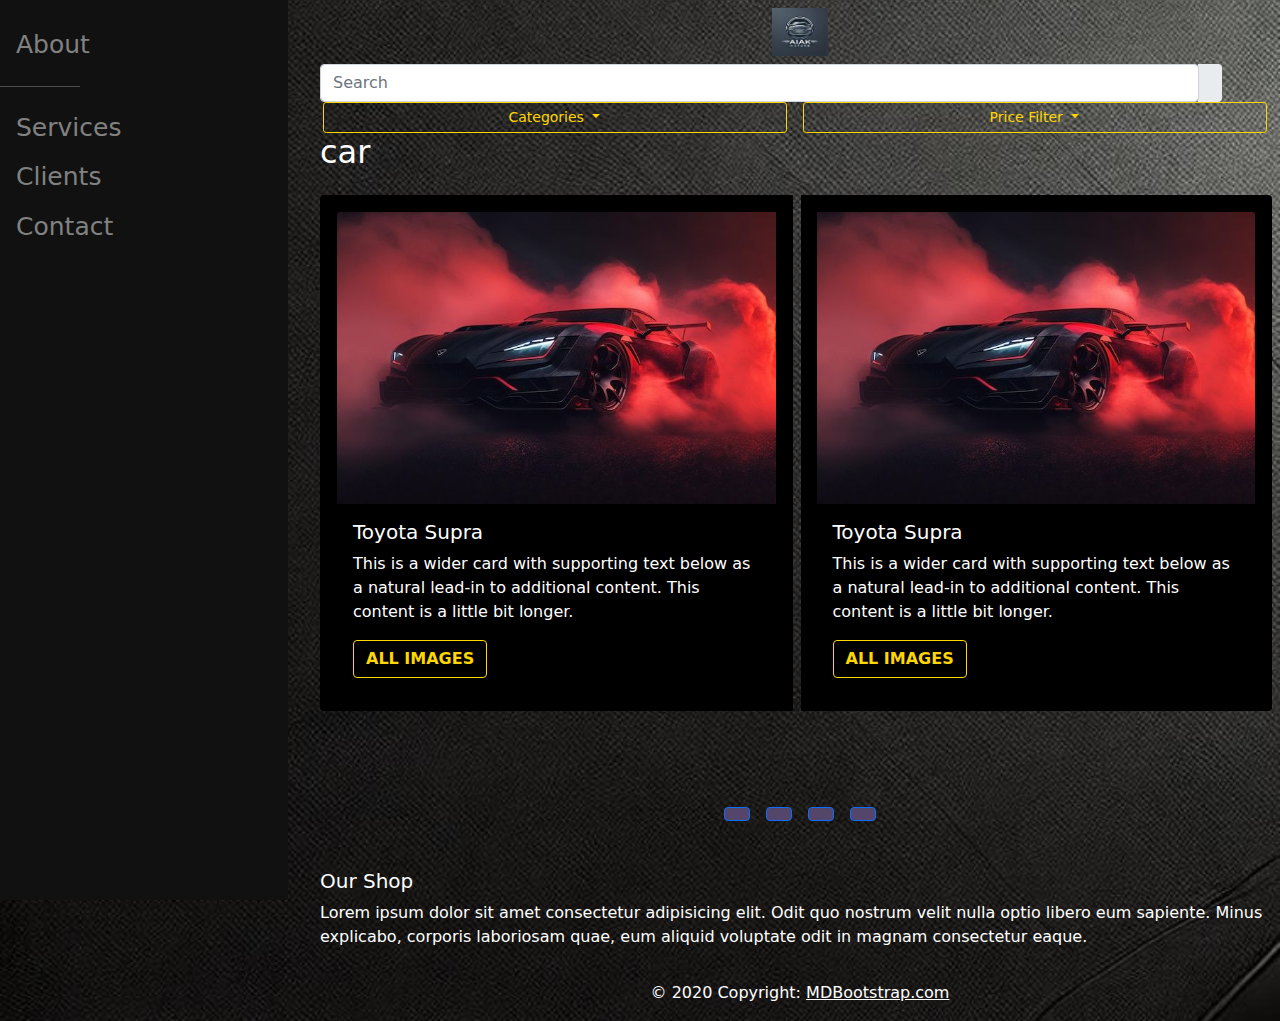
==== index.html @ a3ad8a75 "first commit" ====
<!DOCTYPE html>
<html lang="en">
<head>
  <meta charset="UTF-8">
  <meta name="viewport" content="width=device-width, initial-scale=1.0">
  <title>Document</title>
  <link rel="stylesheet" href="https://cdnjs.cloudflare.com/ajax/libs/font-awesome/6.6.0/css/all.min.css" integrity="sha512-Kc323vGBEqzTmouAECnVceyQqyqdsSiqLQISBL29aUW4U/M7pSPA/gEUZQqv1cwx4OnYxTxve5UMg5GT6L4JJg==" crossorigin="anonymous" referrerpolicy="no-referrer" />
  <link rel="stylesheet" href="css/style.css">
  <link rel="stylesheet" href="css/bootstrap.min.css">
</head>
<body>
    <div class="row">
        <div class="col-3 sidenavbar" style="height: 100vh;">
            <div class="sidenav">
                <a href="#about" class="d-flex">About <span class="ms-1"><i class="fa-solid fa-circle-info"></i></span></a>
                <hr style="width: 5rem; color: #fff; ">
                <a href="#services">Services</a>
                <a href="#clients">Clients</a>
                <a href="#contact">Contact</a>
            </div>
        </div>
        <div class="col-9" style="height: 100vh;">
            <div class="row">
                <div class="col-12 logo center mb-2">
                    <img src="img/car logo.jpeg" alt="ddddd">
                </div>
                <div class="col-12">
                    <div>
                      <div class="input-group rounded">
                        <input type="search" class="form-control rounded" placeholder="Search" aria-label="Search" aria-describedby="search-addon" />
                        <span class="input-group-text border-0" id="search-addon">
                          <i class="fas fa-search"></i>
                        </span>
                      </div>
                    </div>
                </div>
            </div>
            <div class="row">
                <div class="col-6" >
                    <div class="dropdown" >
                        <button class="btn btn-secondary dropdown-toggle btn-sm w-100 " type="button" data-bs-toggle="dropdown" aria-expanded="false">
                          Categories
                        </button>
                        <ul class="dropdown-menu dropdown-menu-dark">
                            <li><a class="dropdown-item active" href="#">Action</a></li>                       
                            <li><a class="dropdown-item" href="#">Another action</a></li> 
                        </ul>
                    </div>
                </div>
                <div class="col-6">
                  <div class="dropdown" >
                    <button class="btn btn-secondary dropdown-toggle btn-sm w-100" type="button" data-bs-toggle="dropdown" aria-expanded="false">
                      Price Filter
                    </button>
                    <ul class="dropdown-menu dropdown-menu-dark">
                        <li><a class="dropdown-item select" href="#">Low to high</a></li>                       
                        <li><a class="dropdown-item" href="#">high to low</a></li> 
                    </ul>
                </div>
                </div>
            </div>
            <h2 style="color: #fff;">car</h2>
            <div class="row">
              <div class="card-group carde">
                <div class="card">
                  <img src="img/car one.jpeg" class="card-img-top" alt="...">
                  <div class="card-body">
                    <h5 class="card-title">toyota supra</h5>
                    <p class="card-text">This is a wider card with supporting text below as a natural lead-in to additional content. This content is a little bit longer.</p>
                    <button type="button" class="btn btn-light">all images</button>
                  </div>
                </div>
                <div class="card">
                  <img src="img/car one.jpeg" class="card-img-top" alt="...">
                  <div class="card-body">
                    <h5 class="card-title">toyota supra</h5>
                    <p class="card-text">This is a wider card with supporting text below as a natural lead-in to additional content. This content is a little bit longer.</p>
                    <button type="button" class="btn btn-light">all images</button>
                  </div>
                </div>
              </div>
            </div>
            <div class="container my-5">

              <footer class="text-center text-lg-start">
                <div class="container d-flex justify-content-center py-5">
                  <button type="button" class="btn btn-primary btn-group-sm btn-floating mx-2" style="background-color: #54456b;">
                    <i class="fab fa-facebook-f"></i>
                  </button>
                  <button type="button" class="btn btn-primary btn-group-sm  btn-floating mx-2" style="background-color: #54456b;">
                    <i class="fab fa-youtube"></i>
                  </button>
                  <button type="button" class="btn btn-primary btn-group-sm  btn-floating mx-2" style="background-color: #54456b;">
                    <i class="fab fa-instagram"></i>
                  </button>
                  <button type="button" class="btn btn-primary btn-group-sm  btn-floating mx-2" style="background-color: #54456b;">
                    <i class="fab fa-twitter"></i>
                  </button>
                </div>
                <div>
                  <h5 class="text-white">Our Shop</h5>
                  <p class="text-white">Lorem ipsum dolor sit amet consectetur adipisicing elit. Odit quo nostrum velit nulla optio libero eum sapiente. Minus explicabo, corporis laboriosam quae, eum aliquid voluptate odit in magnam consectetur eaque.</p>
                </div>
            
                <!-- Copyright -->
                <div class="text-center text-white p-3">
                  © 2020 Copyright:
                  <a class="text-white" href="https://mdbootstrap.com/">MDBootstrap.com</a>
                </div>
                <!-- Copyright -->
              </footer>
              
            </div>
            <!-- End of .container -->
        </div>
        
    </div>
    
    </div>

    



    









    <script src="js/bootstrap.bundle.min.js"></script>
</body>
</html>
---- css/style.css ----
body {
  font-family: "Lato", sans-serif;
  background-image: url(../img/aaaa.jpeg);
  background-repeat: no-repeat;
  background-position: center;
  background-attachment: fixed;
  background-size: cover;
}
/*side nav bar start*/
.sidenav {
  height: 100%;
  position: fixed;
  z-index: 1;
  top: 0;
  left: 0;
  background-color: #111;
  overflow-x: hidden;
  padding-top: 20px;
}
.sidenav a {
  padding: 6px 8px 6px 16px;
  text-decoration: none;
  font-size: 25px;
  color: #818181;
  display: block;
}
.sidenav a:hover {
  color: #f1f1f1;
}
.main {
  margin-left: 160px; /* Same as the width of the sidenav */
  font-size: 28px; /* Increased text to enable scrolling */
  padding: 0px 10px;
}

/* @media screen and (max-width: 450px) {
  
  .sidenav a {font-size: 18px;}
}
@media screen and (max-width: 370px) {
  
} */
@media only screen and (max-width: 480px) and (min-width: 320px)  {

  .sidenav {width: 72px;}
  .sidenav a {padding-left: 12px;
  font-size: 14px;
  }

}



/* @media screen and (max-width: 320px) {
  .sidenav {width: 72px;}
  .sidenav a {padding-left: 12px;
  font-size: 14px;
  }
} */
/*side nav bar end*/
.logo img{
  height: 3rem; 
  width: 3.5rem; 
  margin-top: 8px; 
  margin-left: 35.5%;
  display: block;
  margin-left: auto;
  margin-right: auto;
}
 
/*card section start*/
.carde{
  padding-top: 1rem;
}
.card{
  padding: 1rem;
  background-color: #000000 !important;
  
}

.card h5{
  text-transform: capitalize;
  color: #fff;
}
.card p{
  color: #fff;
}
.card button{
  background-color:inherit;
  border: 1px solid #ffd700;
  color: #ffd700;
  text-transform: uppercase;
  font-weight: 600;

}
.card button:hover{
  background-color: #3a424a;
}



.input-group {
  width: 94% !important;
}



.row {
  --bs-gutter-x: 0rem !important;
}


.card {
  margin-right: 8px !important;
}
i.fa-solid.fa-circle-info {
  font-size: 12px;
}

.sidenav {
  width: 22.5%;
}

button.btn.btn-secondary.dropdown-toggle.btn-sm.w-100 {

  border: 1px solid #ffd700;
  color: #ffd700;
  background: inherit;
  padding-right: 10px;
}




.dropdown {
  width: 98%;
  padding: 0px 3px;
}
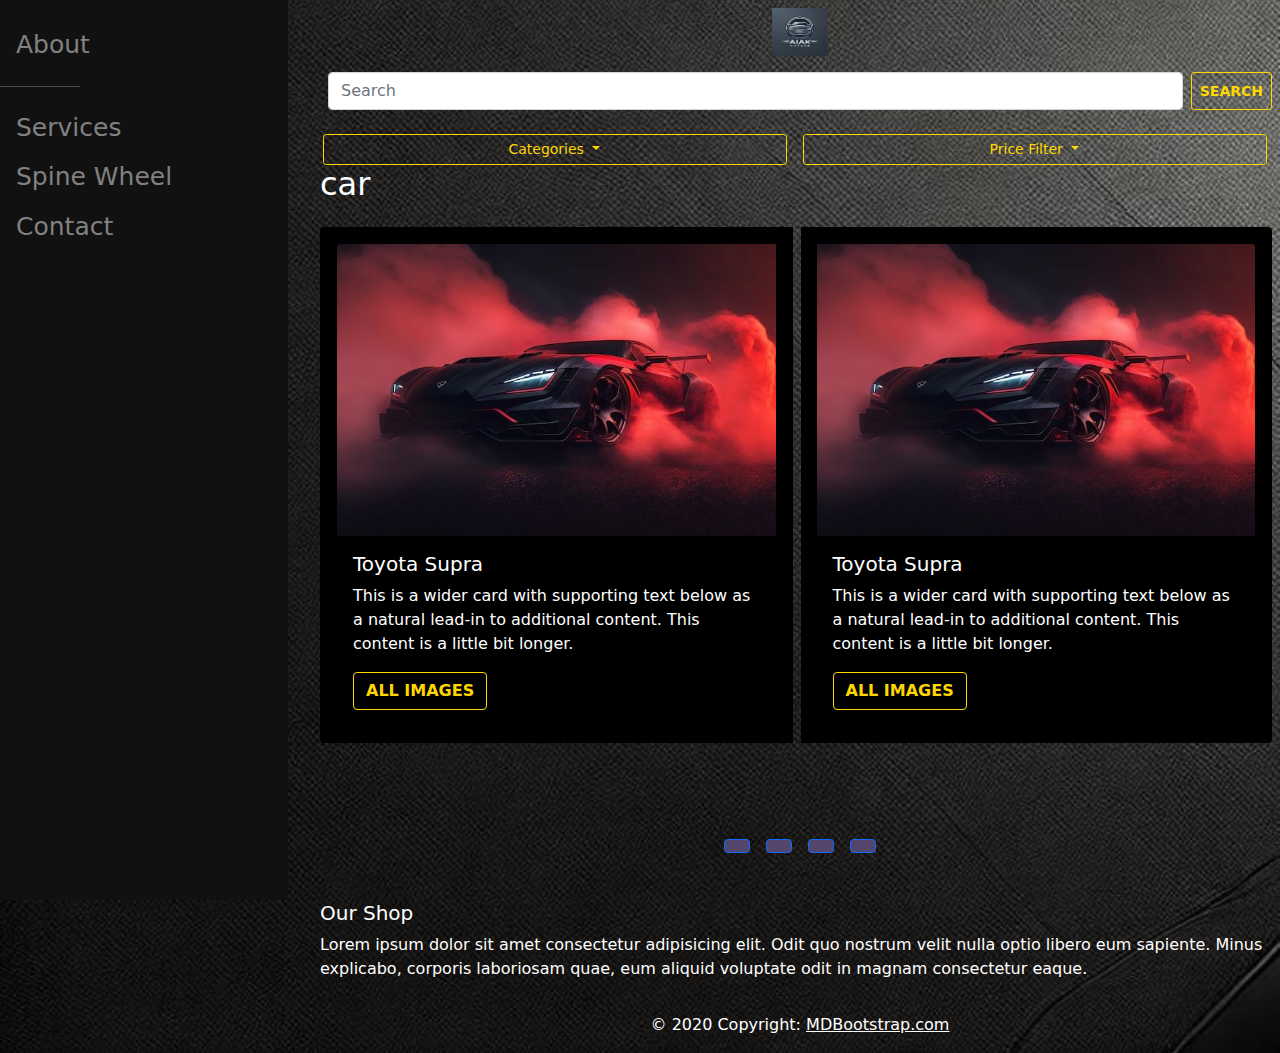
==== commit 00fe3ce6: "first commit" ====
--- a/index.html
+++ b/index.html
@@ -15,7 +15,7 @@
                 <a href="#about" class="d-flex">About <span class="ms-1"><i class="fa-solid fa-circle-info"></i></span></a>
                 <hr style="width: 5rem; color: #fff; ">
                 <a href="#services">Services</a>
-                <a href="#clients">Clients</a>
+                <a href="./spineWheel.html">Spine Wheel</a>
                 <a href="#contact">Contact</a>
             </div>
         </div>
@@ -24,15 +24,11 @@
                 <div class="col-12 logo center mb-2">
                     <img src="img/car logo.jpeg" alt="ddddd">
                 </div>
-                <div class="col-12">
-                    <div>
-                      <div class="input-group rounded">
-                        <input type="search" class="form-control rounded" placeholder="Search" aria-label="Search" aria-describedby="search-addon" />
-                        <span class="input-group-text border-0" id="search-addon">
-                          <i class="fas fa-search"></i>
-                        </span>
-                      </div>
-                    </div>
+                <div class="col-12 mb-3 p-2 search">
+                  <form class="d-flex">
+                    <input class="form-control me-2" type="search" placeholder="Search" aria-label="Search">
+                    <button class="btn btn-secondary btn-sm" type="submit">Search</button>
+                  </form>
                 </div>
             </div>
             <div class="row">
@@ -133,5 +129,7 @@
 
 
     <script src="js/bootstrap.bundle.min.js"></script>
+
+  
 </body>
 </html>--- a/css/style.css
+++ b/css/style.css
@@ -93,6 +93,17 @@
   font-weight: 600;
 
 }
+.search button{
+  background-color:inherit;
+  border: 1px solid #ffd700;
+  color: #ffd700;
+  text-transform: uppercase;
+  font-weight: 600;
+
+}
+.search button:hover{
+  background-color: #3a424a;
+}
 .card button:hover{
   background-color: #3a424a;
 }
